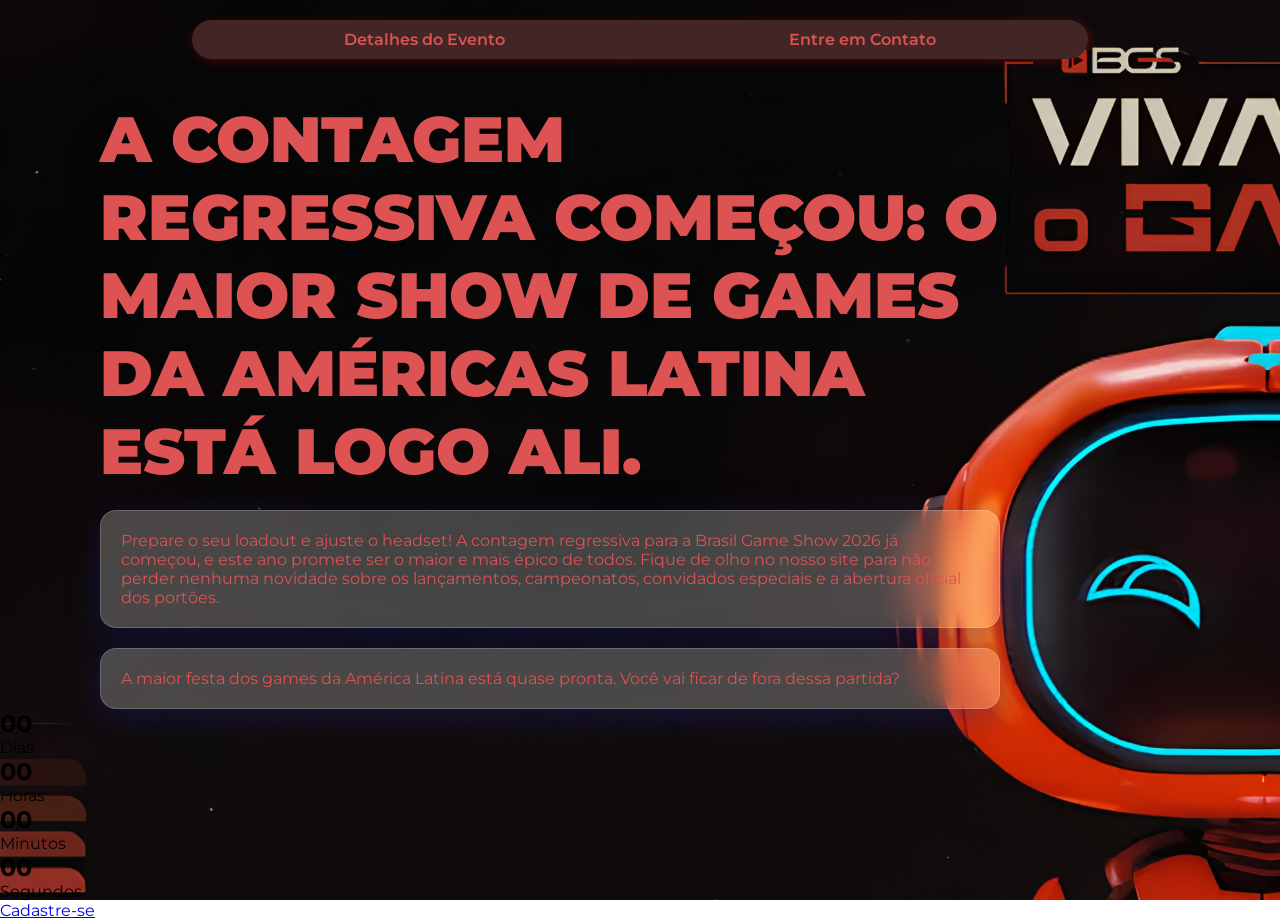
==== projetoContador/index.html @ 148a96e2 "Add files via upload" ====
<!DOCTYPE html>
<html lang="en">
<head>
    <meta charset="UTF-8">
    <meta name="viewport" content="width=device-width, initial-scale=1.0">
    <title>BGS</title>
    <link rel="stylesheet" href="./css/style.css">
    <script src="./js/script.js" defer></script>
</head>
<body>
    <div class="container">
        
        <div class="nav-container">
            <nav>
                <a href="#">Detalhes do Evento</a>
                <a href="#">Entre em Contato</a>
            </nav>
        </div>

        <section class="banner">
            <p class="title">A CONTAGEM REGRESSIVA COMEÇOU: O MAIOR SHOW DE GAMES DA AMÉRICAS LATINA ESTÁ LOGO ALI.</p>

            <p class="text">Prepare o seu loadout e ajuste o headset! A contagem regressiva para a Brasil Game Show 2026 já começou, e este ano promete ser o maior e mais épico de todos. Fique de olho no nosso site para não perder nenhuma novidade sobre os lançamentos, campeonatos, convidados especiais e a abertura oficial dos portões.
            </p>

            <p class="text">A maior festa dos games da América Latina está quase pronta. Você vai ficar de fora dessa partida?</p>


        </section>

        <section class="contador">
            <div>
                <h1 id="dias">00</h1>
                <p>Dias</p>
            </div>

            <div>
                <h1 id="horas">00</h1>
                <p>Horas</p>
            </div>

            <div>
                <h1 id="minutos">00</h1>
                <p>Minutos</p>
            </div>

            <div>
                <h1 id="segundos">00</h1>
                <p>Segundos</p>
            </div>

            <a href="#" id="cadastrar">Cadastre-se</a>
        </section>
    </div>
</body>
</html>
---- projetoContador/css/style.css ----
@import url('https://fonts.googleapis.com/css2?family=Montserrat:ital,wght@0,100..900;1,100..900&display=swap');

:root{
    --vermelho:rgb(221, 82, 82);
}

*{
    padding: 0;
    margin: 0;
    box-sizing: border-box;
}

body{
    height: 100vh;
    width: 100vw;
    font-family: "Montserrat", sans-serif;
}

.container{
    height: 100%;
    width: 100%;
    background-image: url('../assets/background.png');
    background-size: cover;
}

.nav-container{
    display: flex;
    justify-content: center;
}

nav{
    margin-top: 20px;
    border-radius: 100px;
    display: flex;
    justify-content: space-around;
    padding: 10px;
    width: 70%;
    background-color: rgb(66, 38, 38);
    box-shadow: 2px 2px 10px rgba(234, 7, 7, 0.298);
    position: fixed;
    z-index: 1;
}

nav > a{
    color: var(--vermelho);
    text-decoration: none;
    font-weight: 600;
}

.banner{
    width: 100%;
    
}

.title{
    margin-top: 100px;
    margin-left: 100px;
    width: 900px;
    color: var(--vermelho);
    font-size: 4rem;
    font-weight: 900;
}

.text{
    margin-left: 100px;
    width: 900px;
    margin-top: 20px;
    background: rgba(255, 255, 255, 0.25);
    backdrop-filter: blur(10px);
    -webkit-backdrop-filter: blur(10px);
    border-radius: 16px;
    border: 1px solid rgba(255, 255, 255, 0.18);
    box-shadow: 0 8px 32px 0 rgba(31, 38, 135, 0.37);
    padding: 20px;
    color: var(--vermelho);
}
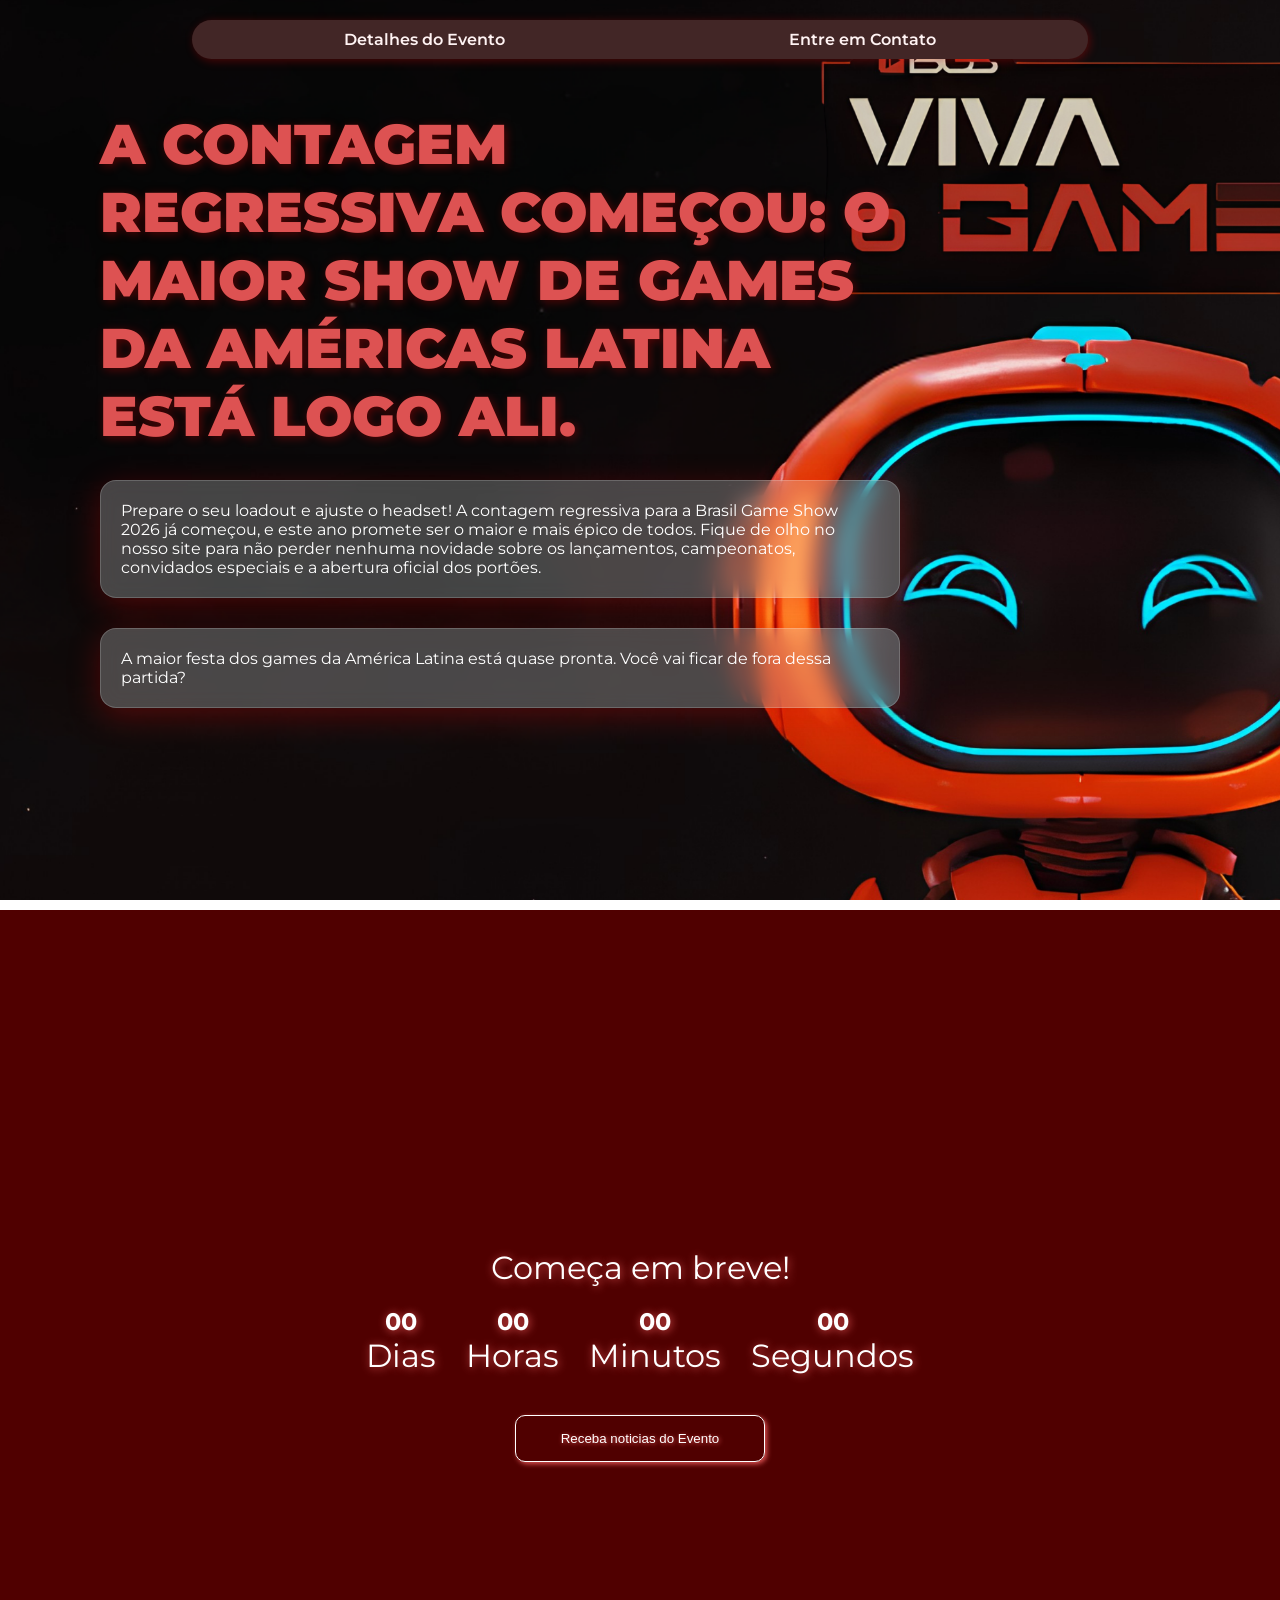
==== commit 13f16c4d: "Add files via upload" ====
--- a/projetoContador/index.html
+++ b/projetoContador/index.html
@@ -8,49 +8,59 @@
     <script src="./js/script.js" defer></script>
 </head>
 <body>
-    <div class="container">
+    <div class="img-container">
         
         <div class="nav-container">
             <nav>
-                <a href="#">Detalhes do Evento</a>
-                <a href="#">Entre em Contato</a>
+                <a href="./detalhes.html">Detalhes do Evento</a>
+                <a href="./contato.html">Entre em Contato</a>
             </nav>
         </div>
 
         <section class="banner">
+
+        <main>
             <p class="title">A CONTAGEM REGRESSIVA COMEÇOU: O MAIOR SHOW DE GAMES DA AMÉRICAS LATINA ESTÁ LOGO ALI.</p>
 
             <p class="text">Prepare o seu loadout e ajuste o headset! A contagem regressiva para a Brasil Game Show 2026 já começou, e este ano promete ser o maior e mais épico de todos. Fique de olho no nosso site para não perder nenhuma novidade sobre os lançamentos, campeonatos, convidados especiais e a abertura oficial dos portões.
             </p>
 
             <p class="text">A maior festa dos games da América Latina está quase pronta. Você vai ficar de fora dessa partida?</p>
-
+        </main>
 
         </section>
+    </div>
+        <section class="contador" id="contador">
 
-        <section class="contador">
-            <div>
-                <h1 id="dias">00</h1>
-                <p>Dias</p>
+            <p>Começa em breve!</p>
+            
+            <div class="time-container">
+
+                
+                <div>
+                    <h1 id="dias">00</h1>
+                    <p>Dias</p>
+                </div>
+
+                <div>
+                    <h1 id="horas">00</h1>
+                    <p>Horas</p>
+                </div>
+
+                <div>
+                    <h1 id="minutos">00</h1>
+                    <p>Minutos</p>
+                </div>
+
+                <div>
+                    <h1 id="segundos">00</h1>
+                    <p>Segundos</p>
+                </div>
             </div>
-
-            <div>
-                <h1 id="horas">00</h1>
-                <p>Horas</p>
-            </div>
-
-            <div>
-                <h1 id="minutos">00</h1>
-                <p>Minutos</p>
-            </div>
-
-            <div>
-                <h1 id="segundos">00</h1>
-                <p>Segundos</p>
-            </div>
-
-            <a href="#" id="cadastrar">Cadastre-se</a>
+            <form id="form-container">
+                <button type= "button" id="botao">Receba noticias do Evento</button>
+            </form>
         </section>
-    </div>
+    
 </body>
 </html>
--- a/projetoContador/css/style.css
+++ b/projetoContador/css/style.css
@@ -1,7 +1,10 @@
 @import url('https://fonts.googleapis.com/css2?family=Montserrat:ital,wght@0,100..900;1,100..900&display=swap');
 
 :root{
+    --vermelho_brilhante:rgba(234, 7, 7, 0.298);
+    --vermelho_escuro:rgb(80, 0, 0);;
     --vermelho:rgb(221, 82, 82);
+    --preto:#292626;
 }
 
 *{
@@ -10,17 +13,24 @@
     box-sizing: border-box;
 }
 
+
 body{
+    height: 100%;
+    width: 100%;
+    font-family: "Montserrat", sans-serif;
+}
+
+.img-container{
     height: 100vh;
-    width: 100vw;
-    font-family: "Montserrat", sans-serif;
-}
-
-.container{
-    height: 100%;
+    min-height: 100vh;
     width: 100%;
     background-image: url('../assets/background.png');
     background-size: cover;
+    background-repeat: no-repeat;
+    background-position: center;
+    overflow: hidden;
+    display: flex;
+    flex-direction: column;
 }
 
 .nav-container{
@@ -31,6 +41,7 @@
 nav{
     margin-top: 20px;
     border-radius: 100px;
+    flex-wrap: wrap;
     display: flex;
     justify-content: space-around;
     padding: 10px;
@@ -42,36 +53,197 @@
 }
 
 nav > a{
-    color: var(--vermelho);
+    color: rgb(255, 243, 243);
     text-decoration: none;
     font-weight: 600;
+    transition: 0.3s ease-in-out;
+}
+
+nav > a:hover{
+    text-shadow: 2px 2px 4px rgb(252, 197, 197);
+    transform: translateY(-2px);
 }
 
 .banner{
-    width: 100%;
-    
+    display: flex;
+    flex-direction: column;
+    flex-wrap: wrap;
+    width: 100%;
+    flex: 1;
+    overflow: hidden;
+}
+
+main{
+    margin-top: 10px
 }
 
 .title{
+    display: flex;
+    flex-wrap: wrap;
+    text-shadow: 2px 2px 10px rgba(255, 0, 0, 0.298) ;
     margin-top: 100px;
     margin-left: 100px;
-    width: 900px;
+    width: 800px;
     color: var(--vermelho);
-    font-size: 4rem;
+    font-size: 3.5rem;
     font-weight: 900;
 }
 
 .text{
     margin-left: 100px;
-    width: 900px;
-    margin-top: 20px;
+    width: 800px;
+    margin-top: 30px;
     background: rgba(255, 255, 255, 0.25);
     backdrop-filter: blur(10px);
     -webkit-backdrop-filter: blur(10px);
     border-radius: 16px;
     border: 1px solid rgba(255, 255, 255, 0.18);
-    box-shadow: 0 8px 32px 0 rgba(31, 38, 135, 0.37);
+    box-shadow: 0 8px 32px 0 rgba(234, 7, 7, 0.298);
     padding: 20px;
-    color: var(--vermelho);
-}
-
+    color: white;
+}
+
+.contador {
+    border-top: 10px white solid;
+    width: 100%;
+    background-color: var(--vermelho_escuro);
+    display: flex;
+    flex-direction: column;
+    align-items: center;
+    justify-content: center;
+    min-height: 100vh;
+    height: auto;
+    padding: 60px 20px; 
+    gap: 20px;
+    overflow: hidden;
+}
+
+.contador p{
+    color: white;
+    text-shadow: 1px 1px 9px var(--vermelho);
+    font-size: 2em;
+}
+
+.time-container{
+    margin-top:0;
+    display: flex;
+    gap: 30px;
+    justify-content: center;
+    align-items: center;
+}
+
+.time-container div{
+    display: flex;
+    flex-direction: column;
+    align-items: center;
+}
+
+.time-container p,h1{
+    color: white;
+    text-shadow: 1px 1px 9px var(--vermelho);
+}
+
+.contador button{
+    margin-top: 20px;
+    text-decoration: none;
+    background-color: transparent;
+    color: white;
+    padding: 15px 10px;
+    width: 250px;
+    border: 1px solid white;
+    text-align: center;
+    border-radius: 10px;
+    transition: 0.3s ease-in-out;
+    box-shadow: 2px 2px 5px var(--vermelho);
+    text-shadow: 1px 1px 4px var(--vermelho);
+    cursor: pointer;
+    outline: none;
+}
+
+.contador button:hover{
+    transform: translateY(-2px);
+    box-shadow: 2px 2px 10px var(--vermelho);
+    text-shadow: 1px 1px 9px var(--vermelho);
+
+}
+.pop-up {
+    margin-right: 20px;
+    justify-self: flex-end;
+    align-self: flex-end;
+    position: relative;
+    display: flex;
+    align-items: center;
+    justify-content: center;
+    background-color: #0b7a0b;
+    min-width: 340px;
+    width: fit-content;
+    padding: 16px 40px 16px 20px; /* espaço extra na direita pro 'x' */
+    border-radius: 14px;
+}
+
+.pop-up p.pop-up-mensagem {
+    color: #ffffff;
+    font-size: 0.95rem;
+    font-weight: 500;
+    margin: 0;
+    text-align: left;
+    text-shadow: none;
+    box-shadow: none;
+    white-space: nowrap; /* evita quebra de linha indesejada */
+}
+
+/* Sobrescreve as regras globais de .contador button */
+.contador .pop-up button.fechar {
+    position: absolute;
+    top: 6px;
+    right: 10px;
+    width: auto;
+    height: auto;
+    margin: 0;
+    padding: 2px 6px;
+    background: transparent;
+    border: none;
+    outline: none;
+    color: #ffffff;
+    font-size: 0.9rem;
+    font-weight: 600;
+    cursor: pointer;
+    box-shadow: none;
+    text-shadow: none;
+    transform: none;
+}
+
+.contador .pop-up button.fechar:hover {
+    opacity: 0.7;
+    box-shadow: none;
+    text-shadow: none;
+    transform: none;
+}
+
+.card-form{
+    width: 500px;
+    background-color: #292626;
+    border-radius: 30px;
+    display: flex;
+    flex-direction: column;
+    align-items: center;
+    gap: 20px;
+    padding: 20px;
+    margin-top: 30px;
+}
+
+.mensagem-form{
+    text-align: center;
+
+}
+
+.input-email{
+    padding: 10px;
+    border-radius: 10px;
+    outline: none;
+    border: 1px solid black;
+    width: 80%;
+}
+
+
+
